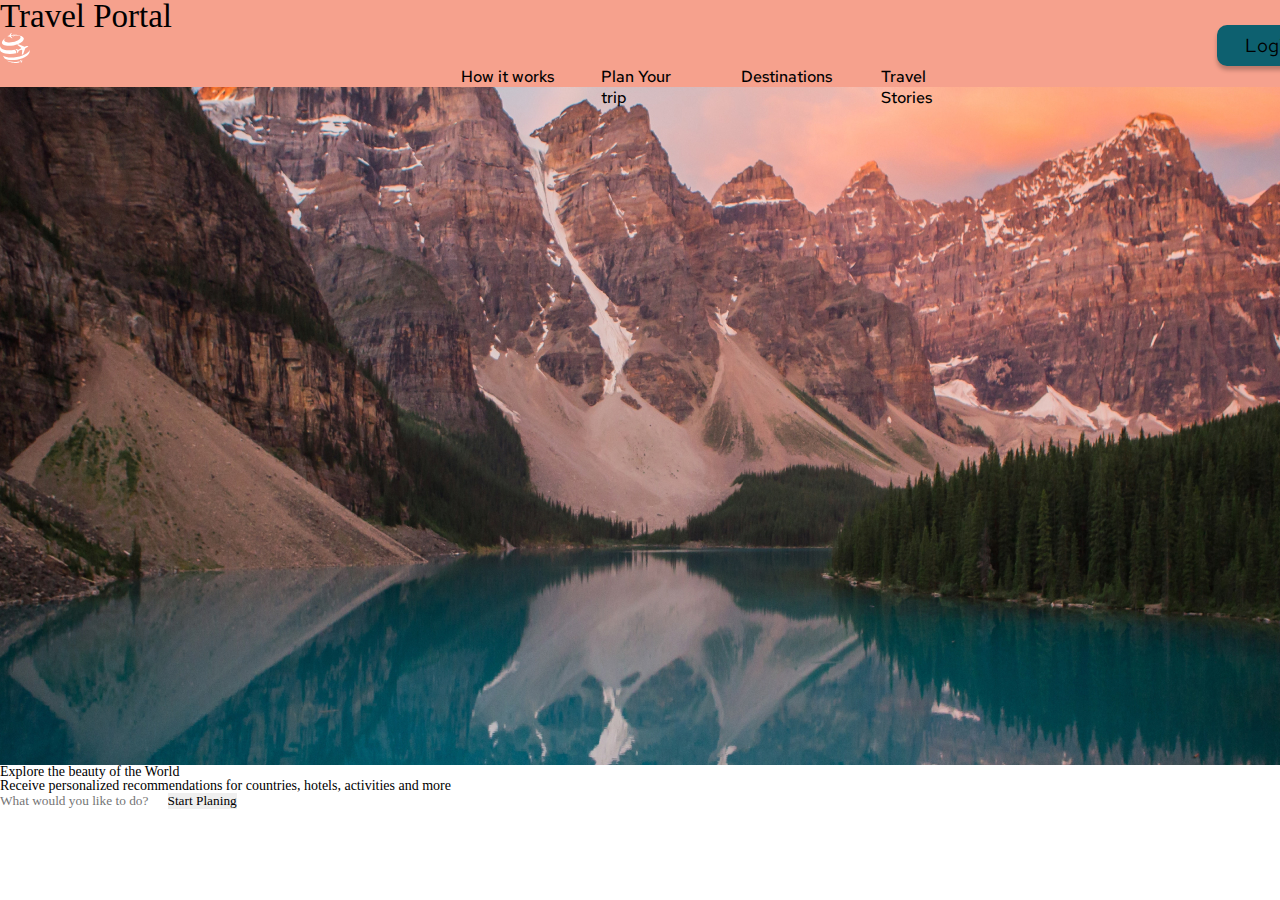
==== NEW/travel.html/travel.html @ 07962046 "1" ====
<!DOCTYPE html>
<html lang="en">

<head>
    <meta charset="UTF-8">
    <meta name="viewport" content="width=device-width, initial-scale=1.0">
    <link rel="stylesheet" href="/NEW/css/travel.css">
    <title>Travel</title>
</head>

<header class="Travel-Portal">
    <div class="header-menu">
        <div class="namelogo">
            <h1>Travel Portal</h1>
            <img class="logo" src="/NEW/image/LOGO.svg" alt="#">
        </div>
        <div class="spisok">
            <ul class="spisok-menu">
                <li class="navigation">How it works</li>
                <li class="navigation">Plan Your trip</li>
                <li class="navigation">Destinations</li>
                <li class="navigation">Travel Stories</li>
            </ul>
        </div>
        <div class="button-header">
            <button class="but">Login</button>
        </div>
    </div>
</header>

<body>
    <div class="">
        <h1>Explore the beauty of the World</h1>
        <p>Receive personalized recommendations for countries, hotels, activities and more</p>
    </div>
    <form class="spin">
        <input type="text" name="text" class="search" placeholder="What would you like to do?">
        <input type="submit" name="submit" class="submit" value="Start Planing">
    </form>
</body>

</html>
---- NEW/css/travel.css ----
@import url('https://fonts.googleapis.com/css2?family=Red+Hat+Text:ital,wght@0,300;0,400;0,500;0,600;0,700;1,300;1,400;1,500;1,600;1,700&display=swap');

/* Обнуление всех стилей */
*{
	padding: 0;
	margin: 0;
	border: 0;
	/*color: rgb(255, 255, 255);*/
}

*,*:before,*:after{
	-moz-box-sizing: border-box;
	-webkit-box-sizing: border-box;
	box-sizing: border-box;
}
:focus,:active{outline: none;}
a:focus,a:active{outline: none;}

nav,footer,header,aside{display: block;}

html,body{
	height: 100%;
	width: 100%;
	font-size: 100%;
	line-height: 1;
	font-size: 14px;
	-ms-text-size-adjust: 100%;
	-moz-text-size-adjust: 100%;
	-webkit-text-size-adjust: 100%;
}
input,button,textarea{font-family:inherit;}

input::-ms-clear{display: none;}
button{cursor: pointer;}
button::-moz-focus-inner {padding:0;border:0;}
a, a:visited{text-decoration: none;}
a:hover{text-decoration: none;}
ul li{list-style: none;}
img{vertical-align: top;}

h1,h2,h3,h4,h5,h6{font-size:inherit;font-weight: 400;}

/*  */

.Travel-Portal{
    top: 0px;
    width: 1440px;
    height: 765px;
    background: url(../image/background.jpg);
}

.header-menu{
    background: url(../image/background_header.jpg);
}

.fonlogo{
    width: 1440px;
    height: 98px;
}
.logo{
    width: 30px;
    height: 30px;
    top: 26px;
    left: 120px;
}
.namelogo{
    top: 28px;
    left: 154px;
    font-size: 33px;
    color: rgb(0, 0, 0);
}
.spisok-menu {
    display: flex;
    justify-content: center;
    top: 35px;
    left: 494px;
    gap: 42px;
}
.navigation {
    width: 98px;
    height: 21px;
    font-size: 16px;
    font-weight: 500;
    line-height: 21px;
    letter-spacing: 0px;
    text-align: left;
    color: rgb(0, 0, 0);
    font-family: 'Red Hat Text';
}
.but {
    position: absolute;
    width: 103px;
    height: 41px;
    top: 25px;
    left: 1217px;
    padding: 10px, 229px;
    border-radius: 10px;
    font-size: 19px;
    background-color: #0D606F;
    color: rgb(0, 0, 0);
    box-shadow: 0px 2px 3px 0px rgba(13, 96, 111, 0.16);
    box-shadow: 0px 4px 4px 0px rgba(0, 0, 0, 0.25);
    font-family: 'Red Hat Text', sans-serif;
}
.search {
}
.submit {
}
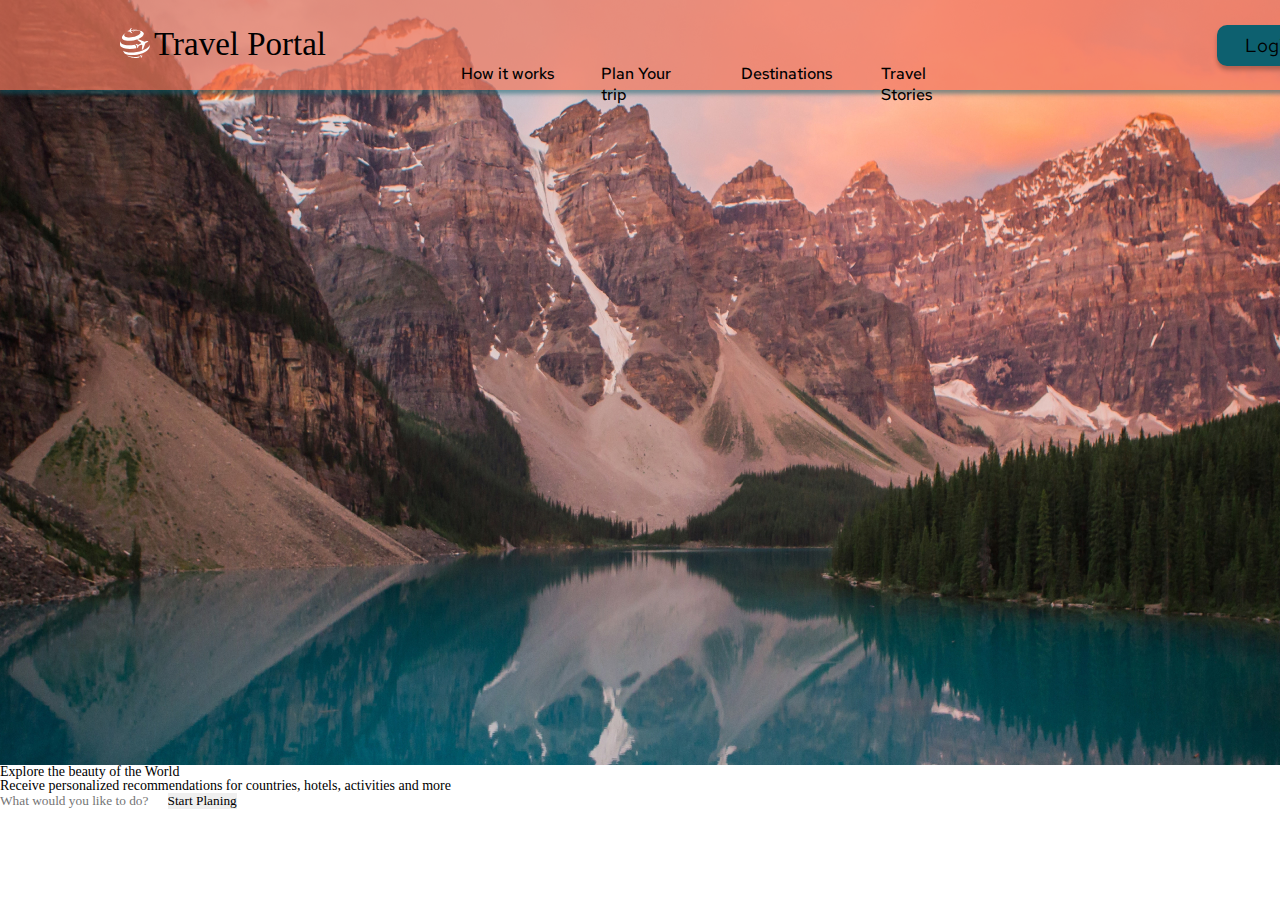
==== commit c54c0d03: "2" ====
--- a/NEW/travel.html/travel.html
+++ b/NEW/travel.html/travel.html
@@ -8,10 +8,12 @@
     <title>Travel</title>
 </head>
 
-<header class="Travel-Portal">
+<header class="travel-Portal">
     <div class="header-menu">
         <div class="namelogo">
             <h1>Travel Portal</h1>
+        </div>
+        <div class="headerlogo">
             <img class="logo" src="/NEW/image/LOGO.svg" alt="#">
         </div>
         <div class="spisok">
--- a/NEW/css/travel.css
+++ b/NEW/css/travel.css
@@ -42,33 +42,36 @@
 
 /*  */
 
-.Travel-Portal{
+.travel-Portal{
+    background: url(../image/background.jpg);
     top: 0px;
     width: 1440px;
     height: 765px;
-    background: url(../image/background.jpg);
 }
 
 .header-menu{
-    background: url(../image/background_header.jpg);
-}
-
-.fonlogo{
+    background: rgba(242, 120, 92, 0.7);
+    box-shadow: 0px 4px 4px 0px rgba(13, 96, 111, 0.5);
     width: 1440px;
-    height: 98px;
-}
-.logo{
-    width: 30px;
-    height: 30px;
-    top: 26px;
-    left: 120px;
+    height: 90px;
 }
 .namelogo{
+    position: relative;
     top: 28px;
     left: 154px;
     font-size: 33px;
     color: rgb(0, 0, 0);
 }
+
+.logo{
+    position: relative;
+    width: 30px;
+    height: 30px;
+    top: -5px;
+    left: 120px;
+    
+}
+
 .spisok-menu {
     display: flex;
     justify-content: center;
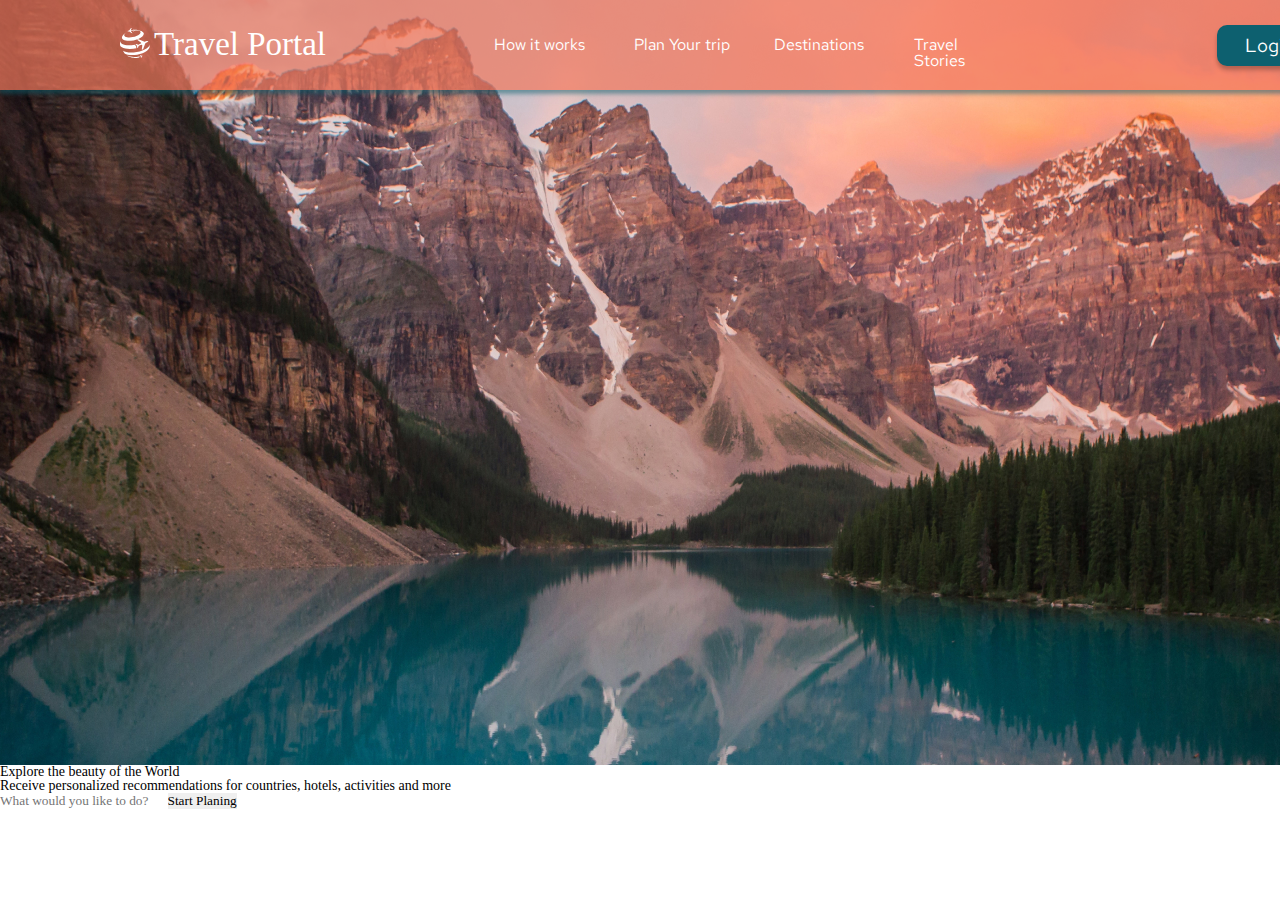
==== commit 61257964: "4" ====
--- a/NEW/travel.html/travel.html
+++ b/NEW/travel.html/travel.html
@@ -8,37 +8,43 @@
     <title>Travel</title>
 </head>
 
-<header class="travel-Portal">
-    <div class="header-menu">
-        <div class="namelogo">
-            <h1>Travel Portal</h1>
+<body>
+    <header class="travel-portal">
+        <nav class="header-menu">
+                <div class="namelogo">
+                    <h1>Travel Portal</h1>
+                </div>
+                <div class="headerlogo">
+                    <img class="logo" src="/NEW/image/LOGO.svg" alt="#">
+                </div>
+                <div class="spisok">
+                    <ul class="spisok-menu">
+                        <li class="navigation">How it works</li>
+                        <li class="navigation">Plan Your trip</li>
+                        <li class="navigation">Destinations</li>
+                        <li class="navigation">Travel Stories</li>
+                    </ul>
+                </div>
+                <div class="button-header">
+                    <button class="but head">Login</button>
+            </div>
+        </nav>
+    </header>
+
+    <main>
+        <div class="">
+            <h1>Explore the beauty of the World</h1>
+            <p>Receive personalized recommendations for countries, hotels, activities and more</p>
         </div>
-        <div class="headerlogo">
-            <img class="logo" src="/NEW/image/LOGO.svg" alt="#">
-        </div>
-        <div class="spisok">
-            <ul class="spisok-menu">
-                <li class="navigation">How it works</li>
-                <li class="navigation">Plan Your trip</li>
-                <li class="navigation">Destinations</li>
-                <li class="navigation">Travel Stories</li>
-            </ul>
-        </div>
-        <div class="button-header">
-            <button class="but">Login</button>
-        </div>
-    </div>
-</header>
+        <form class="spin">
+            <input type="text" name="text" class="search" placeholder="What would you like to do?">
+            <input type="submit" name="submit" class="submit" value="Start Planing">
+        </form>
+    </main>
 
-<body>
-    <div class="">
-        <h1>Explore the beauty of the World</h1>
-        <p>Receive personalized recommendations for countries, hotels, activities and more</p>
-    </div>
-    <form class="spin">
-        <input type="text" name="text" class="search" placeholder="What would you like to do?">
-        <input type="submit" name="submit" class="submit" value="Start Planing">
-    </form>
+    <footer>
+
+    </footer>
 </body>
 
 </html>--- a/NEW/css/travel.css
+++ b/NEW/css/travel.css
@@ -42,7 +42,7 @@
 
 /*  */
 
-.travel-Portal{
+.travel-portal{
     background: url(../image/background.jpg);
     top: 0px;
     width: 1440px;
@@ -60,7 +60,7 @@
     top: 28px;
     left: 154px;
     font-size: 33px;
-    color: rgb(0, 0, 0);
+    color: rgb(255, 255, 255);
 }
 
 .logo{
@@ -73,37 +73,39 @@
 }
 
 .spisok-menu {
+    position: relative;
     display: flex;
-    justify-content: center;
-    top: 35px;
+    bottom: 26px;
     left: 494px;
     gap: 42px;
 }
 .navigation {
     width: 98px;
-    height: 21px;
     font-size: 16px;
-    font-weight: 500;
-    line-height: 21px;
     letter-spacing: 0px;
-    text-align: left;
-    color: rgb(0, 0, 0);
+    color: rgb(255, 255, 255);
     font-family: 'Red Hat Text';
 }
-.but {
+.button-header{
+    
+}
+.but{
+    padding: 10px, 229px;
+    border-radius: 10px;
+    font-size: 19px;
+    background-color: #0D606F;
+    color: rgb(255, 255, 255);
+    box-shadow: 0px 2px 3px 0px rgba(13, 96, 111, 0.16);
+    box-shadow: 0px 4px 4px 0px rgba(0, 0, 0, 0.25);
+    font-family: 'Red Hat Text', sans-serif; 
+}
+.head {
     position: absolute;
     width: 103px;
     height: 41px;
     top: 25px;
     left: 1217px;
-    padding: 10px, 229px;
-    border-radius: 10px;
-    font-size: 19px;
-    background-color: #0D606F;
-    color: rgb(0, 0, 0);
-    box-shadow: 0px 2px 3px 0px rgba(13, 96, 111, 0.16);
-    box-shadow: 0px 4px 4px 0px rgba(0, 0, 0, 0.25);
-    font-family: 'Red Hat Text', sans-serif;
+   
 }
 .search {
 }
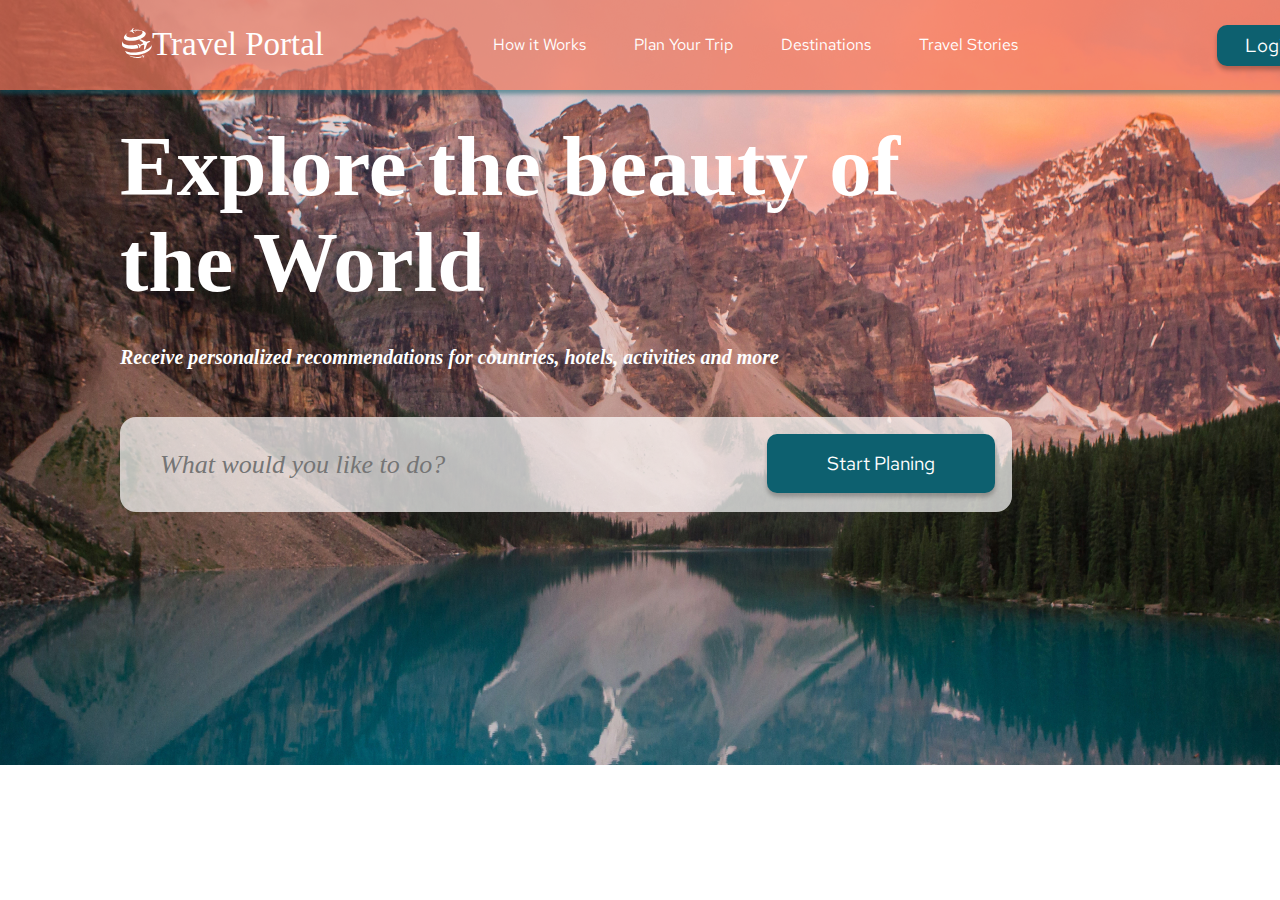
==== commit 6efb2a5f: "2" ====
--- a/NEW/travel.html/travel.html
+++ b/NEW/travel.html/travel.html
@@ -8,38 +8,42 @@
     <title>Travel</title>
 </head>
 
-<body>
-    <header class="travel-portal">
-        <nav class="header-menu">
-                <div class="namelogo">
-                    <h1>Travel Portal</h1>
-                </div>
-                <div class="headerlogo">
-                    <img class="logo" src="/NEW/image/LOGO.svg" alt="#">
-                </div>
-                <div class="spisok">
-                    <ul class="spisok-menu">
-                        <li class="navigation">How it works</li>
-                        <li class="navigation">Plan Your trip</li>
-                        <li class="navigation">Destinations</li>
-                        <li class="navigation">Travel Stories</li>
-                    </ul>
-                </div>
-                <div class="button-header">
-                    <button class="but head">Login</button>
+<body class="main-container">
+    <header id="header" class="header">
+        <div class="header-menu">
+            <div class="header-logo">
+                <h1>
+                    <img class="logo" src="/NEW/image/LOGO.svg" alt="#">Travel Portal
+                </h1>
             </div>
-        </nav>
+            <div class="header-nav">
+                <div>How it Works</div>
+                <div>Plan Your Trip</div>
+                <div>Destinations</div>
+                <div>Travel Stories</div>
+            </div>
+            <div class="header-button">
+                <button class="but head">Login</button>
+            </div>
+        </div>
+
+        <div class="trip-container">
+            <div class="trip-content">
+                <h1 class="explore-content">Explore the beauty of the World</h1>
+                <p class="receive-content">Receive personalized recommendations for countries, hotels, activities and
+                    more</p>
+                <form class="form">
+                    <input type="text" name="text" class="search-form" placeholder="What would you like to do?">
+                    <button type="submit" name="submit" class="submit but" value="">Start Planing</button>
+                </form>
+            </div>
+
+        </div>
+
     </header>
 
     <main>
-        <div class="">
-            <h1>Explore the beauty of the World</h1>
-            <p>Receive personalized recommendations for countries, hotels, activities and more</p>
-        </div>
-        <form class="spin">
-            <input type="text" name="text" class="search" placeholder="What would you like to do?">
-            <input type="submit" name="submit" class="submit" value="Start Planing">
-        </form>
+
     </main>
 
     <footer>
--- a/NEW/css/travel.css
+++ b/NEW/css/travel.css
@@ -42,7 +42,7 @@
 
 /*  */
 
-.travel-portal{
+.header{
     background: url(../image/background.jpg);
     top: 0px;
     width: 1440px;
@@ -55,21 +55,29 @@
     width: 1440px;
     height: 90px;
 }
-.namelogo{
+.header-logo{
     position: relative;
     top: 28px;
-    left: 154px;
+    left: 122px;
     font-size: 33px;
     color: rgb(255, 255, 255);
 }
 
 .logo{
-    position: relative;
     width: 30px;
     height: 30px;
-    top: -5px;
-    left: 120px;
-    
+}
+
+.header-nav{
+    display: flex;
+    margin: 4px 0px 0px 70px;
+    justify-content: center;
+    align-items: center;
+    gap: 48px;
+    font-size: 16px;
+    letter-spacing: 0px;
+    color: rgb(255, 255, 255);
+    font-family: 'Red Hat Text';
 }
 
 .spisok-menu {
@@ -79,14 +87,8 @@
     left: 494px;
     gap: 42px;
 }
-.navigation {
-    width: 98px;
-    font-size: 16px;
-    letter-spacing: 0px;
-    color: rgb(255, 255, 255);
-    font-family: 'Red Hat Text';
-}
-.button-header{
+
+.header-button{
     
 }
 .but{
@@ -99,15 +101,62 @@
     box-shadow: 0px 4px 4px 0px rgba(0, 0, 0, 0.25);
     font-family: 'Red Hat Text', sans-serif; 
 }
-.head {
+.head{
     position: absolute;
     width: 103px;
     height: 41px;
     top: 25px;
     left: 1217px;
-   
 }
-.search {
+.trip-content{
+    position: absolute;
+    width: 790px;
+    height: 422px;
+    top: 118px;
+    left: 120px;
 }
-.submit {
+.explore-content{
+    font-family: Aleo;
+    font-size: 85px;
+    font-weight: 700;
+    line-height: 96px;
+    letter-spacing: 0em;
+    text-align: left;
+    color: white;
+    
 }
+.receive-content{
+    position: relative;
+    width: 723px;
+    height: 24px;
+    top: 35px;
+    font-family: Aleo;
+    font-size: 20px;
+    font-style: italic;
+    font-weight: 700;
+    line-height: 24px;
+    text-align: left;
+    color: white;
+}
+.search-form{
+    position: relative;
+    width: 892px;
+    height: 95px;
+    top: 83px;
+    border-radius: 16px;
+    background: rgba(255, 255, 255, 0.7);
+    padding: 40px;
+    font-family: Aleo;
+    font-size: 26px;
+    font-style: italic;
+    font-weight: 400;
+    line-height: 29px;
+    /*text-decoration-color: rgba(242, 120, 92, 1);*/
+}
+.submit{
+    position: relative;
+    width: 228px;
+    height: 59px;
+    left: 647px;
+    top: 5px;
+}
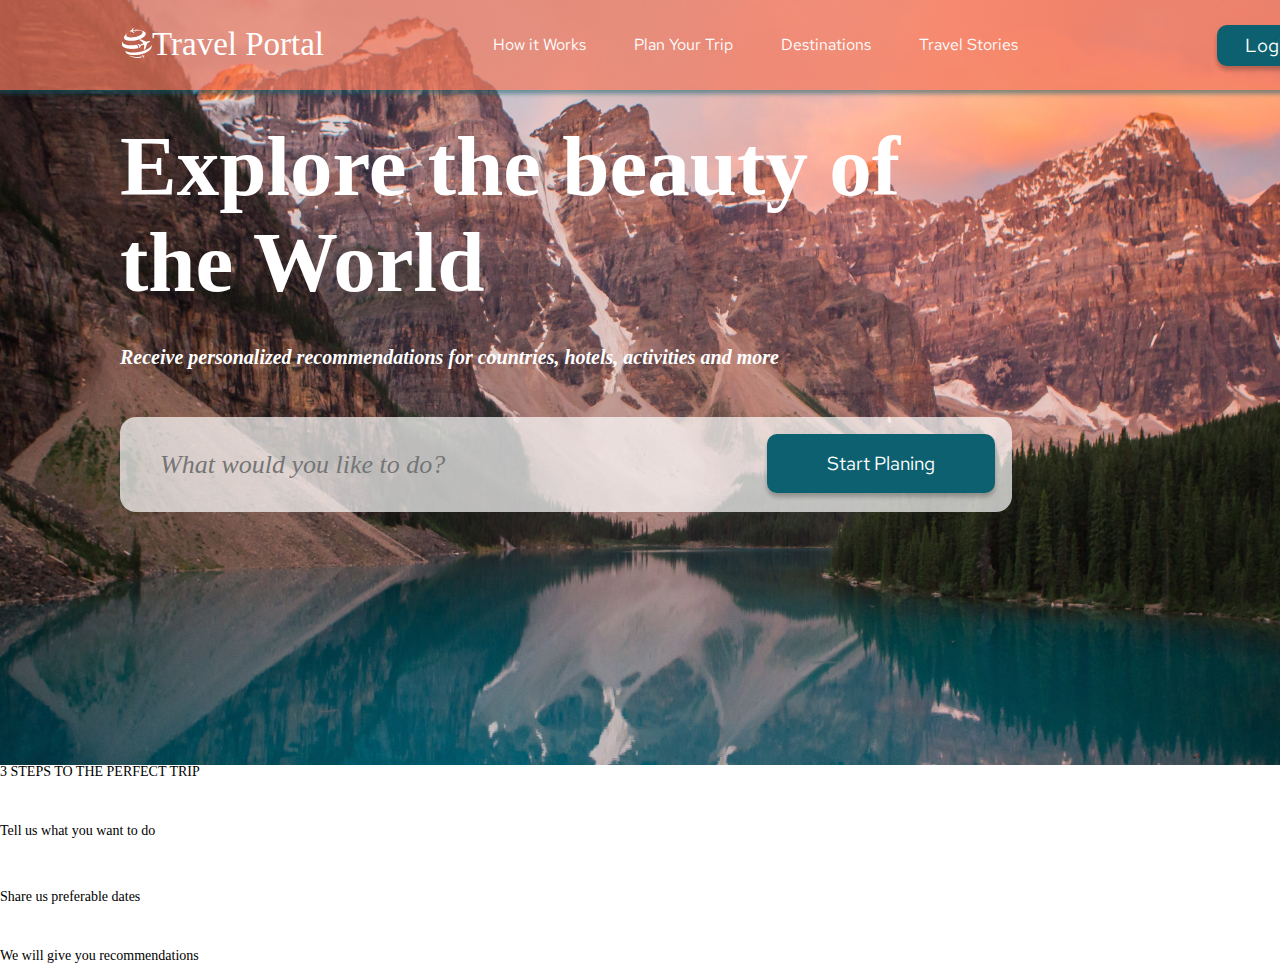
==== commit dae8ea15: "67" ====
--- a/NEW/travel.html/travel.html
+++ b/NEW/travel.html/travel.html
@@ -43,7 +43,20 @@
     </header>
 
     <main>
-
+        <div class="steps">
+            <h1>3 STEPS TO THE PERFECT TRIP</h1>
+            <div class="flame">
+                <li class="flames"><img src="../image/step1.svg" alt="#">
+                    <p>Tell us what you want to do</p>
+                </li>
+                <li class="flames"><img src="../image/step2.svg" alt="#">
+                    <p>Share us preferable dates</p>
+                </li>
+                <li class="flames"><img src="../image/step3.svg" alt="#">
+                    <p>We will give you recommendations</p>
+                </li>
+            </div>
+        </div>
     </main>
 
     <footer>
--- a/NEW/css/travel.css
+++ b/NEW/css/travel.css
@@ -151,7 +151,6 @@
     font-style: italic;
     font-weight: 400;
     line-height: 29px;
-    /*text-decoration-color: rgba(242, 120, 92, 1);*/
 }
 .submit{
     position: relative;
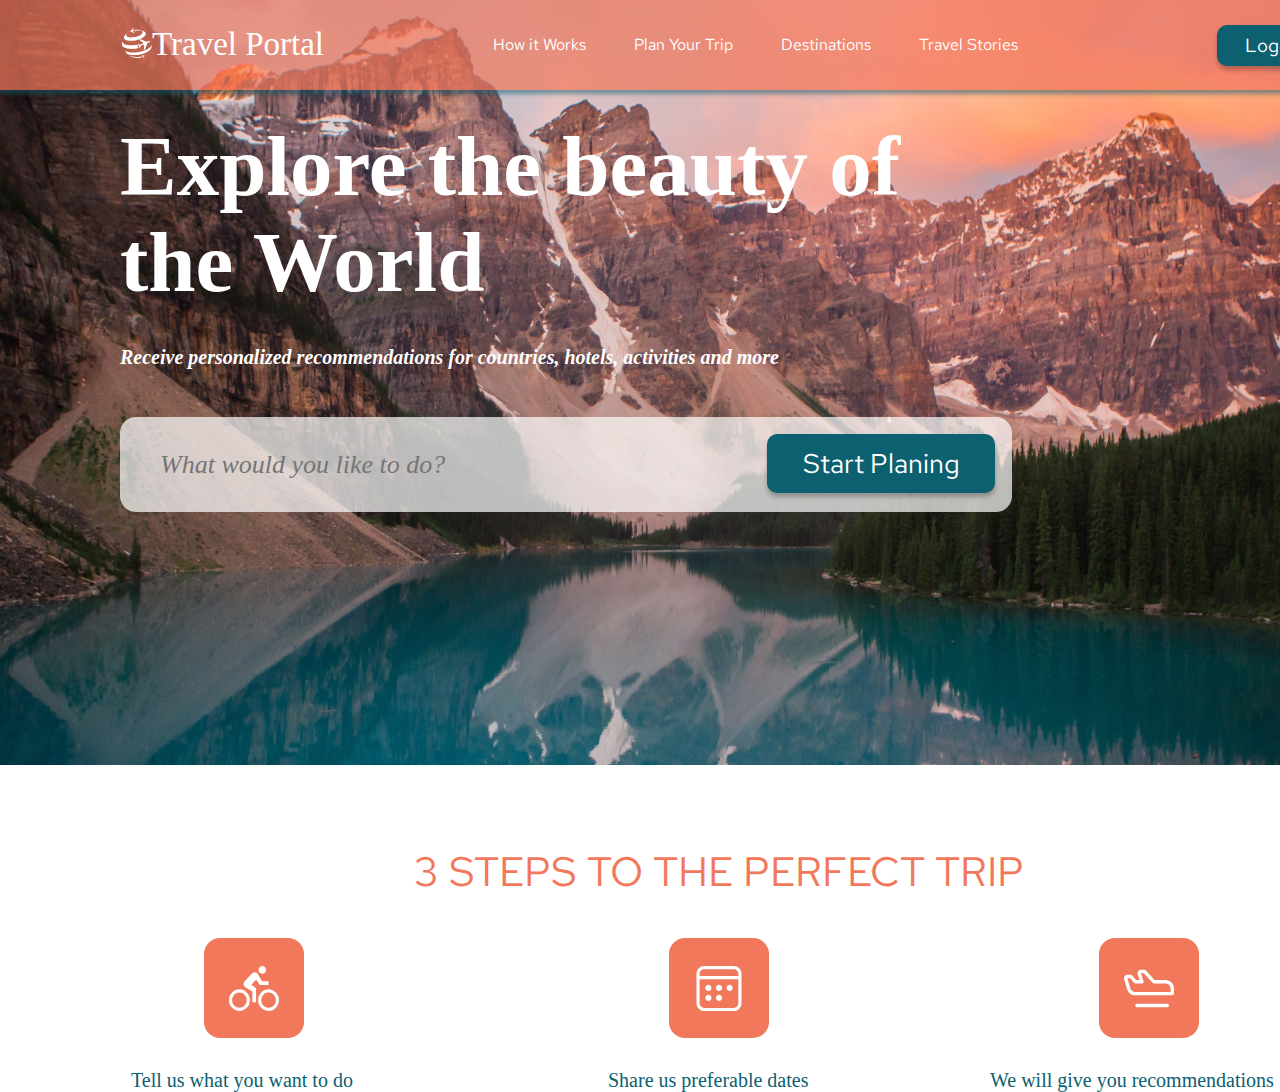
==== commit 6313b509: "steps" ====
--- a/NEW/travel.html/travel.html
+++ b/NEW/travel.html/travel.html
@@ -13,7 +13,7 @@
         <div class="header-menu">
             <div class="header-logo">
                 <h1>
-                    <img class="logo" src="/NEW/image/LOGO.svg" alt="#">Travel Portal
+                    <img class="logo" src="../image/LOGO.svg" alt="#">Travel Portal
                 </h1>
             </div>
             <div class="header-nav">
@@ -43,19 +43,28 @@
     </header>
 
     <main>
-        <div class="steps">
-            <h1>3 STEPS TO THE PERFECT TRIP</h1>
+        <div class="three-steps">
             <div class="flame">
-                <li class="flames"><img src="../image/step1.svg" alt="#">
-                    <p>Tell us what you want to do</p>
-                </li>
-                <li class="flames"><img src="../image/step2.svg" alt="#">
-                    <p>Share us preferable dates</p>
-                </li>
-                <li class="flames"><img src="../image/step3.svg" alt="#">
-                    <p>We will give you recommendations</p>
-                </li>
+                <h1>3 STEPS TO THE PERFECT TRIP</h1>
             </div>
+            <div class="allsteps">
+                <div class="firstblock">
+                    <div class="first back"><img src="../image/step1.svg" alt="#" class="stepslogo">
+                    </div>
+                    <p class="infosteps">Tell us what you want to do</p>
+                </div>
+                <div class="secondblock">
+                    <div class="second back"><img src="../image/step2.svg" alt="#" class="stepslogo">
+                    </div>
+                    <p class="infosteps">Share us preferable dates</p>
+                </div>
+                <div class="thirdblock">
+                    <div class="third back"><img src="../image/step3.svg" alt="#" class="stepslogo">
+                    </div>
+                    <p class="infosteps">We will give you recommendations</p>
+                </div>
+            </div>
+        </div>
         </div>
     </main>
 
--- a/NEW/css/travel.css
+++ b/NEW/css/travel.css
@@ -5,7 +5,6 @@
 	padding: 0;
 	margin: 0;
 	border: 0;
-	/*color: rgb(255, 255, 255);*/
 }
 
 *,*:before,*:after{
@@ -151,11 +150,101 @@
     font-style: italic;
     font-weight: 400;
     line-height: 29px;
-}
+    /* color: rgba(242, 120, 92, 1); */
+}
+
 .submit{
     position: relative;
+    font-size: 27px;
     width: 228px;
     height: 59px;
     left: 647px;
     top: 5px;
 }
+
+.three-steps {
+    position: absolute;
+    top: 845px;
+    left: 131px;
+    Width:1177px;
+    Height:247px;
+    
+}
+.flame {
+    position: relative;
+    width: 611px;
+    height: 53px;
+    left: 283px;
+    font-family: 'Red Hat Text';
+    font-size: 41px;
+    line-height: 53px;
+    color: rgba(242, 120, 92, 1);
+
+}
+.allsteps {
+    display: flex;
+    flex-direction: row;
+    position: relative;
+    width: 1177px;
+    height: 154px;
+    top: 40px;   
+}
+.back {
+    position: relative;
+    background-color:rgba(242, 120, 92, 1);
+    width: 100px;
+    height: 100px;
+    border-radius: 16px;
+}
+.stepslogo {
+    position: relative;
+    width: 50px;
+    height: 45px;
+    top: 28px;
+    left: 25px;
+    
+}
+.firstblock{
+    width: 247px;
+    height: 154px;
+}
+.first{
+    position: relative;
+    left: 73px;
+}
+.second{
+    left: 61px;
+}
+.third{
+
+    left: 109px;
+}
+.secondblock{
+    position: relative;
+    width: 222px;
+    height: 154px;
+    left: 230px;
+    
+}
+.thirdblock{
+    position: relative;
+    width: 317px;
+    height: 154px;
+    left: 390px;
+    
+}
+.infosteps{
+    position: relative;
+    width: 317px;
+    height: 24px;
+    top: 30px;
+    font-family: Aleo;
+    font-size: 20px;
+    font-weight: 400;
+    line-height: 24px;
+    letter-spacing: 0em;
+    text-align: left;
+    color: rgba(13, 96, 111, 1);
+
+    
+}
